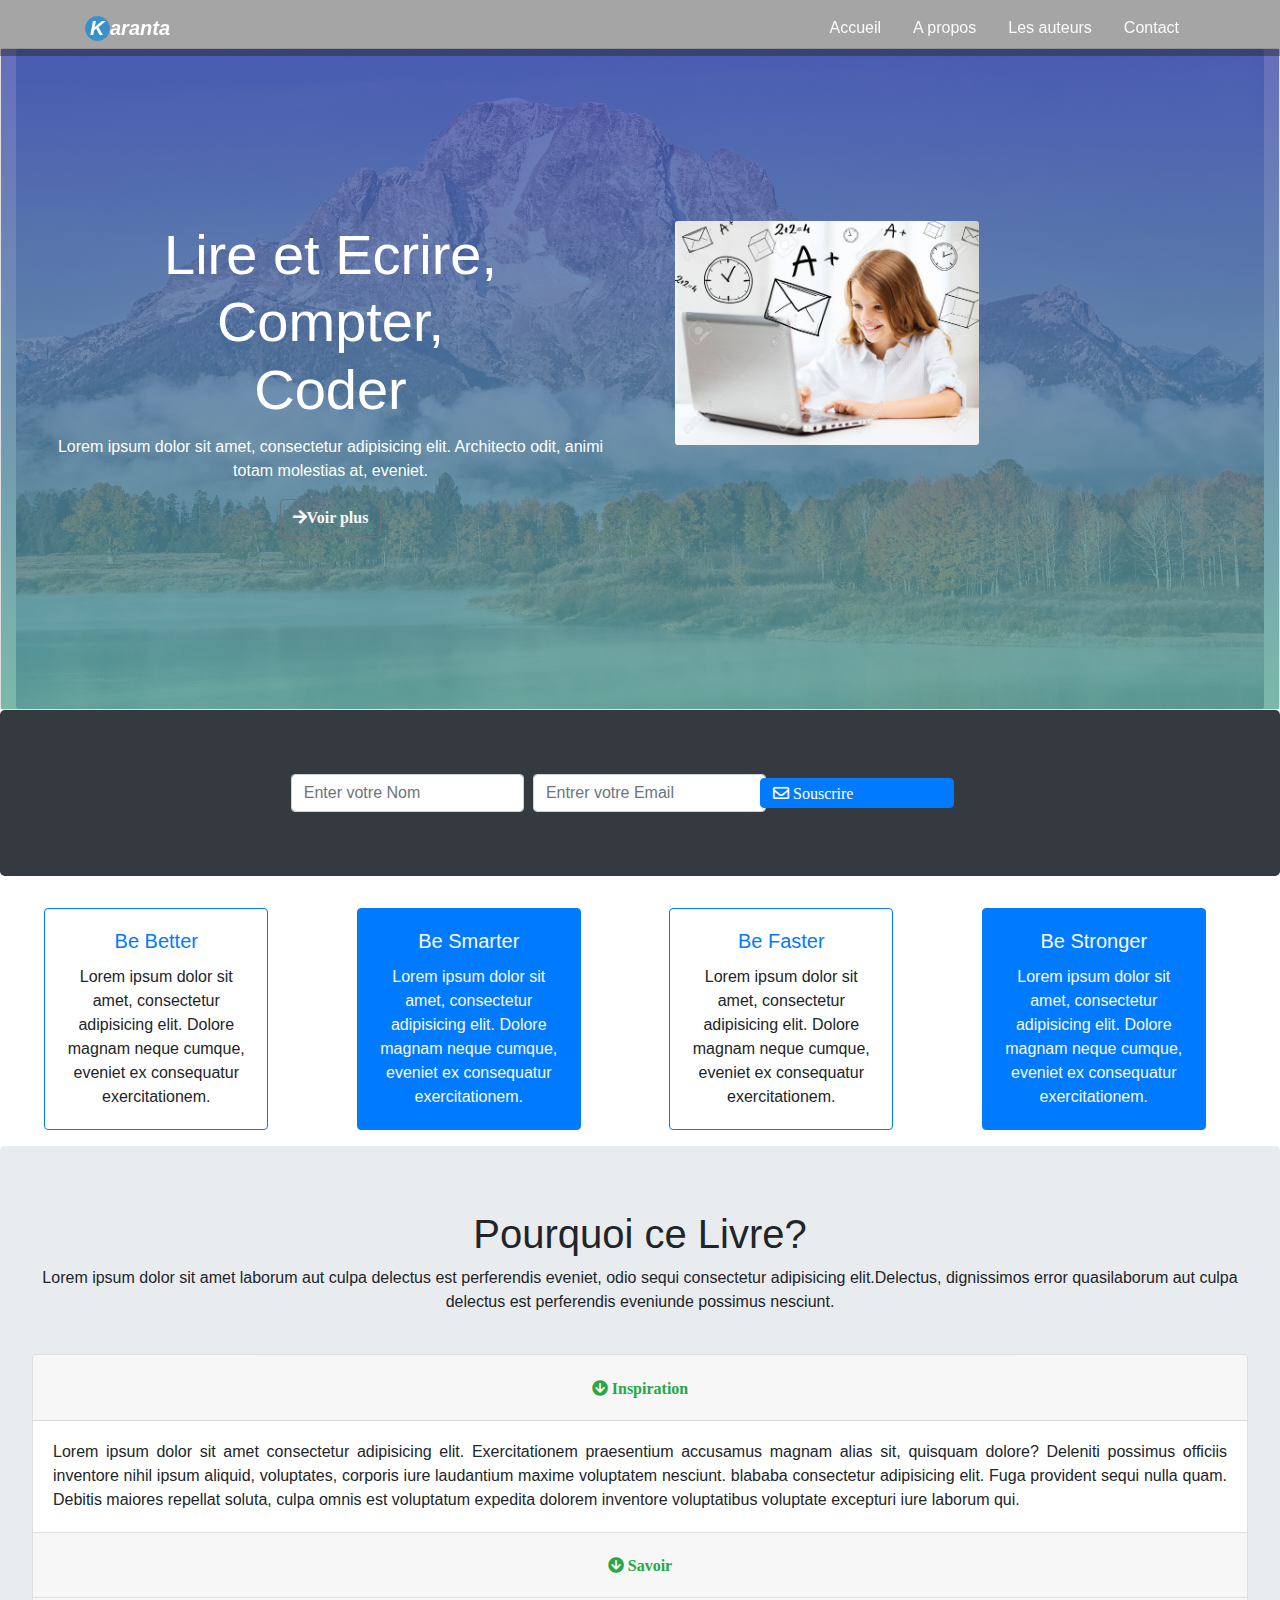
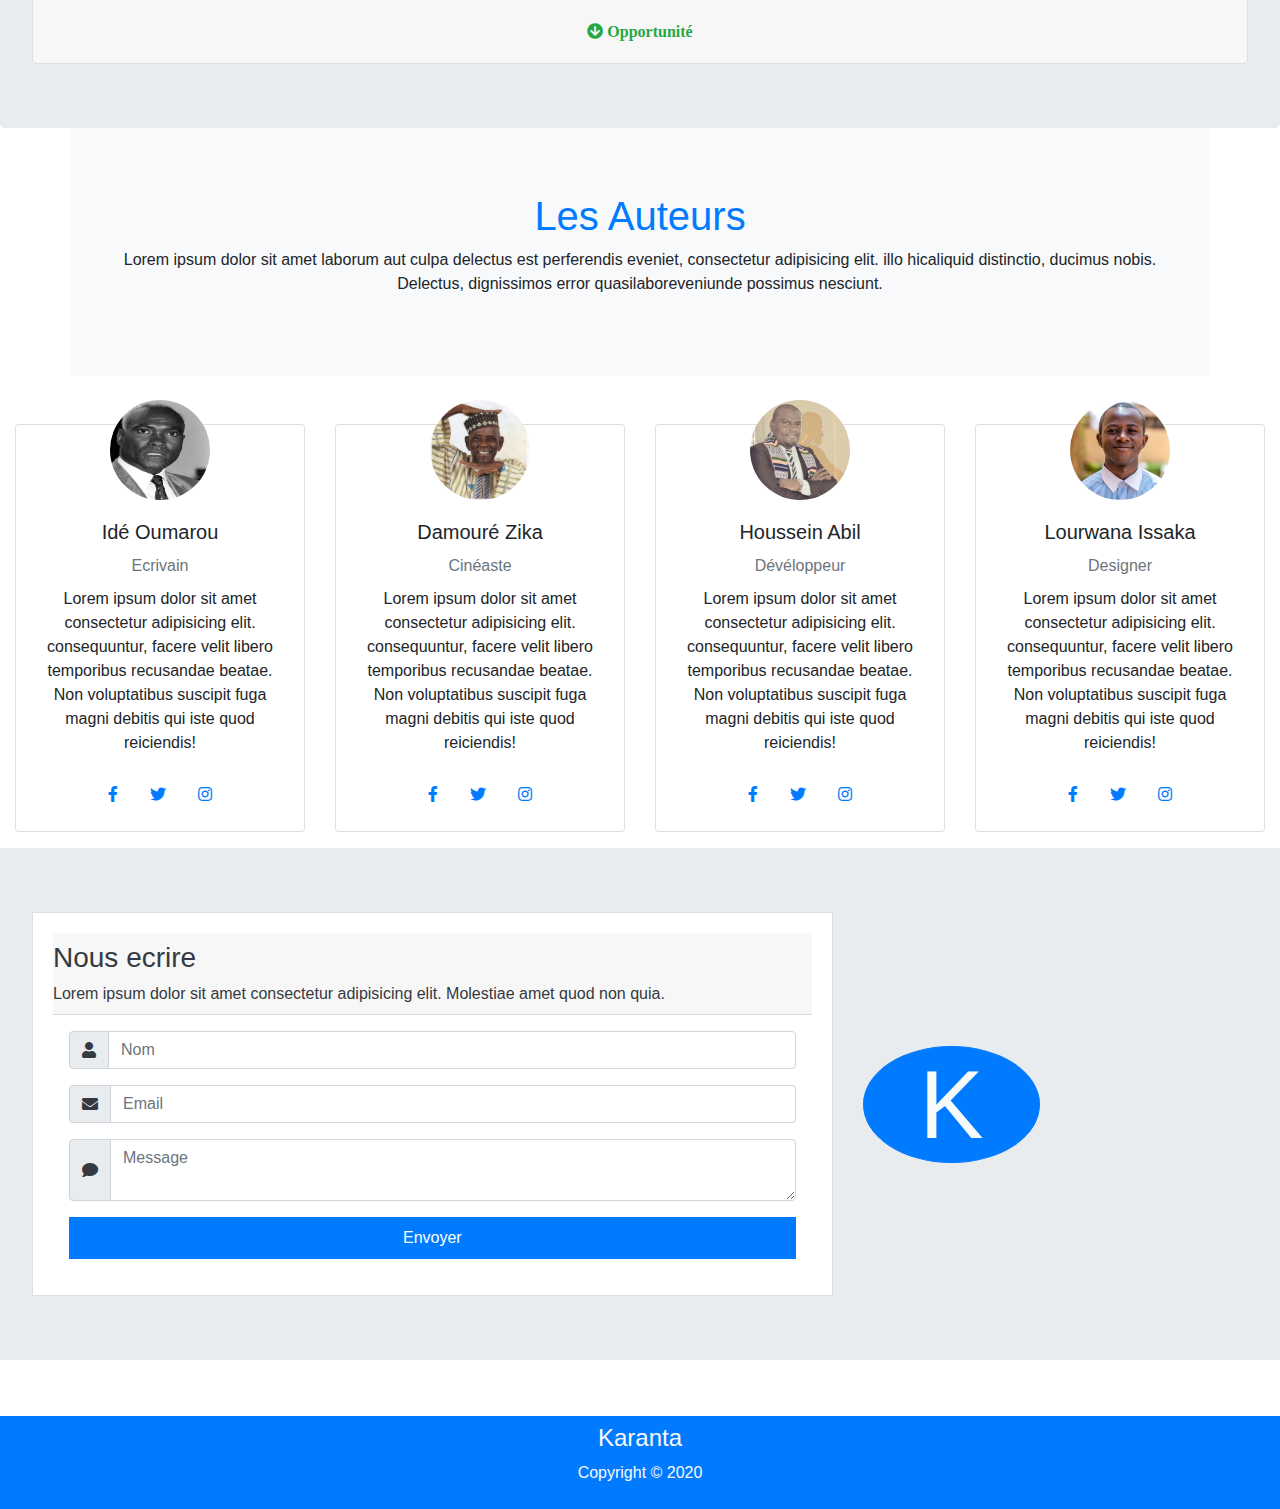
==== index.html @ 73a3a052 "page initial de karanta" ====
<!DOCTYPE html>
<html lang="fr">
<head>
    <meta charset="UTF-8">
    <meta name="viewport" content="width=device-width, initial-scale=1.0">
    <meta http-equiv="X-UA-Compatible" content="ie=edge">
    <title>Karanta</title>
    <link rel="stylesheet" href="css/bootstrap.css">
    <link rel="stylesheet" href="https://stackpath.bootstrapcdn.com/bootstrap/4.4.1/css/bootstrap.min.css"
        integrity="sha384-Vkoo8x4CGsO3+Hhxv8T/Q5PaXtkKtu6ug5TOeNV6gBiFeWPGFN9MuhOf23Q9Ifjh" crossorigin="anonymous">
    <link rel="stylesheet" href="style.css">
    <link rel="stylesheet" href="fontawesome-free-5.12.1-desktop/css/all.min.css">
</head>
<body>
    <!--barre de navigation-->
    <nav class="navbar navbar-expand-md navbar-dark fixed-top" id="barrenav" style="background-color: rgba(31, 30, 30, 0.4);">
        <div class="container overlay  text-secondary">
            <a class="navbar-brand" href="index.html"><i class="icone">K aranta</i></a>
            <button class="navbar-toggler" type="button" data-toggle="collapse" data-target="#navbarNavDropdown"
                aria-controls="navbarNavDropdown" aria-expanded="false" aria-label="Toggle navigation">
                <span class="navbar-toggler-icon"></span>
            </button>
            <div class="collapse navbar-collapse justify-content-end Secondary link" id="navbarNavDropdown">
                <ul class="nav">
                    <li class="nav-item">
                        <a class="nav-link text-light" href="index.html">Accueil</a>
                    </li>
                    <li class="nav-item">
                        <a class="nav-link text-light" href="#propos">A propos</a>
                    </li>
                    <li class="nav-item">
                        <a class="nav-link text-light" href="#auteur">Les auteurs</a>
                    </li>
                    <li class="nav-item">
                        <a class="nav-link text-light" href="#contact">Contact</a>
                    </li>
                </ul>
            </div>
        </div>
    </nav>
    </br>
    <!--contenaire de de ma page-->
    <content class="container-fluid bg-white text-align-center bg-">
        <div class="card text-white container-fluid" id="images">
                <img class="card-img images" src="image/fond-1.jpg" alt="Card image" style="max-height: 660px;">
            <div class="card-img-overlay d-flex align-content-center" style="background: linear-gradient(rgba(63, 74, 170, 0.8), rgba(91, 167, 148, 0.8)); flex-flow: row wrap;">
                    <div class="card-inverse container col-md-6 col-lg-6 col-xl-6 checknone" style="width: 21rem;">
                        <div class="card-body text-center">
                            <h5 class="card-title display-4">Lire et Ecrire,
                            </br>Compter,
                            </br>Coder
                            </h5>
                            <p class="card-text text-center">Lorem ipsum dolor sit amet, consectetur adipisicing elit. Architecto odit, animi totam molestias at, eveniet.</p>
                            <a href="#" class="btn btn-outline-secondary text-light"><i class="fa fa-arrow-right" aria-hidden="true">Voir plus</i></a>
                        </div>
                    </div>
                        <div class="container col-md-7 col-lg-6 col-xl-6" id="images">
                            <div class="card-body container ">
                                <img src="image/im-2.jpg" alt="icon" class="card-img mb-4 images" style="max-width: 19rem; max-height: 19rem;">
                            </div>
                        </div>
                    </div>
            </div>
        </div>
        
        <!--formulaire-->
        <div class="jumbotron navbar bg-dark d-flex justify-content-center col-md-12 col-lg-12 col-xl-12 col-xs-12 col-sm-12">
            <form class="form-inline">
                <div class="form-group mx-4 col-sm-12 col-md-3">
                    <label for="inputName2" class="sr-only">Name</label>
                    <input type="Name" class="form-control" id="inputName2" placeholder="Enter votre Nom">
                </div>
                <div class="form-group mx-4 col-sm-12 col-md-3">
                    <label for="inputEmail2" class="sr-only">Email</label>
                    <input type="password" class="form-control" id="inputPassword2" placeholder="Entrer votre Email">
                </div>
                <div class="form-group btn btn-primary col-sm-12 col-md-3 mx-4">
                <i class="far fa-envelope"> Souscrire</i>
                </div>
            </form>
        </div>
        <!--quatres petits boites-->
        <div class="row container justify-content-around align-content-around pb-3 col-sm-12 col-xs-12">
            <div class="card text-center border-primary" style="width: 14rem;">
                <div class="card-body">
                    <h5 class="card-title text-primary">Be Better</h5>
                    <p class="card-text">Lorem ipsum dolor sit amet, consectetur adipisicing elit. Dolore magnam neque cumque, eveniet ex consequatur exercitationem.</p>
                </div>
            </div>
    
            <div class="card bg-primary text-light text-center border-primary" style="width: 14rem;">
                <div class="card-body">
                    <h5 class="card-title">Be Smarter</h5>
                    <p class="card-text">Lorem ipsum dolor sit amet, consectetur adipisicing elit. Dolore magnam neque cumque, eveniet ex consequatur
                    exercitationem.</p>
                </div>
            </div>
        
            <div class="card text-center border-primary" style="width: 14rem;">
                <div class="card-body">
                    <h5 class="card-title text-primary">Be Faster</h5>
                    <p class="card-text">Lorem ipsum dolor sit amet, consectetur adipisicing elit. Dolore magnam neque cumque, eveniet ex consequatur
                    exercitationem.</p>
                </div>
            </div>

            <div class="card bg-primary text-light text-center border-primary" style="width: 14rem;">
                <div class="card-body">
                    <h5 class="card-title">Be Stronger</h5>
                    <p class="card-text">Lorem ipsum dolor sit amet, consectetur adipisicing elit. Dolore magnam neque cumque, eveniet ex consequatur
                    exercitationem.</p>
                </div>
            </div>
            </div>
            <!--Pourquoi ce livre-->
            <div id="propos" class="jumbotron bg-secondary-light mb-0 text-center">
                <h1 class="display-5">Pourquoi ce Livre? </h1>
                <p class="text-align-center">Lorem ipsum dolor sit amet laborum aut culpa delectus est perferendis eveniet, odio sequi
                    consectetur adipisicing elit.Delectus, dignissimos error quasilaborum aut culpa delectus est perferendis
                    eveniunde possimus nesciunt.</p>
                </br>
                <div class="accordion" id="accordionExample">
                    <div class="card">
                        <div class="card-header" id="headingOne">
                            <h2 class="mb-0">
                                <button class="btn btn-link text-success" type="button" data-toggle="collapse" data-target="#collapseOne"
                                    aria-expanded="true" aria-controls="collapseOne">
                                    <i class="fas fa-arrow-circle-down"> Inspiration</i>
                                </button>
                            </h2>
                        </div>
                
                        <div id="collapseOne" class="collapse show" aria-labelledby="headingOne" data-parent="#accordionExample">
                            <div class="card-body text-justify">
                                Lorem ipsum dolor sit amet consectetur adipisicing elit. Exercitationem praesentium accusamus magnam alias sit, quisquam
                                dolore? Deleniti possimus officiis inventore nihil ipsum aliquid, voluptates, corporis iure laudantium maxime voluptatem
                                nesciunt.
                                blababa consectetur adipisicing elit. Fuga provident sequi nulla quam. Debitis maiores repellat soluta, culpa omnis est
                                voluptatum expedita dolorem inventore voluptatibus voluptate excepturi iure laborum qui.
                            </div>
                        </div>
                    </div>
                    <div class="card">
                        <div class="card-header" id="headingTwo">
                            <h2 class="mb-0">
                                <button class="btn btn-link collapsed text-success" type="button" data-toggle="collapse" data-target="#collapseTwo"
                                    aria-expanded="false" aria-controls="collapseTwo">
                                    <i class="fas fa-arrow-circle-down"> Savoir</i>
                                </button>
                            </h2>
                        </div>
                        <div id="collapseTwo" class="collapse" aria-labelledby="headingTwo" data-parent="#accordionExample">
                            <div class="card-body text-justify">
                                Lorem ipsum dolor sit amet consectetur adipisicing elit. Exercitationem praesentium accusamus magnam alias sit, quisquam
                                dolore? Deleniti possimus officiis inventore nihil ipsum aliquid, voluptates, corporis iure laudantium maxime voluptatem
                                nesciunt.
                                blababa consectetur adipisicing elit. Fuga provident sequi nulla quam. Debitis maiores repellat soluta, culpa omnis est
                                voluptatum expedita dolorem inventore voluptatibus voluptate excepturi iure laborum qui.                        
                            </div>
                        </div>
                    </div>
                    <div class="card">
                        <div class="card-header" id="headingThree">
                            <h2 class="mb-0">
                                <button class="btn btn-link collapsed text-success" type="button" data-toggle="collapse" data-target="#collapseThree"
                                    aria-expanded="false" aria-controls="collapseThree">
                                    <i class="fas fa-arrow-circle-down"> Opportunité</i>
                                </button>
                            </h2>
                        </div>
                        <div id="collapseThree" class="collapse" aria-labelledby="headingThree" data-parent="#accordionExample">
                            <div class="card-body text-justify">
                                Lorem ipsum dolor sit amet consectetur adipisicing elit. Exercitationem praesentium accusamus magnam alias sit, quisquam
                                dolore? Deleniti possimus officiis inventore nihil ipsum aliquid, voluptates, corporis iure laudantium maxime voluptatem
                                nesciunt.
                                blababa consectetur adipisicing elit. Fuga provident sequi nulla quam. Debitis maiores repellat soluta, culpa omnis est
                                voluptatum expedita dolorem inventore voluptatibus voluptate excepturi iure laborum qui.
                            </div>
                        </div>
                    </div>
                </div>
            </div>
            <!--les Auteurs-->
                <div id="auteur" class="jumbotron bg-light m-O text-center container">
                        <h1 class="display-5 text-primary">Les Auteurs</h1>
                        <p class="text-align-center">Lorem ipsum dolor sit amet laborum aut culpa delectus est perferendis eveniet, 
                        consectetur adipisicing elit. illo hicaliquid distinctio, ducimus nobis. Delectus, dignissimos error
                        quasilaboreveniunde possimus nesciunt.</p>
                </div>
            <div class="container col-sm-12 col-xs-12 col-md-12">
                <div class="card-deck align-content-center justify-content-around mt-5">
                    <div class="card align-items-center">
                            <img src="image/Ide-Oumarou-OUA-Niger.jpg" class="card-img-top rounded-circle photo" alt="">
                        <div class="card-body text-center">
                            <h5 class="card-title">Idé Oumarou</h5>
                            <h6 class="card-title text-muted">Ecrivain</h6>
                            <p class="card-text">Lorem ipsum dolor sit amet consectetur adipisicing elit. 
                                consequuntur, facere velit libero temporibus recusandae beatae. 
                                Non voluptatibus suscipit fuga magni debitis qui iste quod reiciendis!</p>
                        </div>
                        <p class="footer row">
                            <a href="www.facebook.com" class="nav-link"><i class="fab fa-facebook-f"></i></a>
                            <a href="www.twitter.com" class="nav-link"><i class="fab fa-twitter"></i></a>
                            <a href="www.instagram.com" class="nav-link"><i class="fab fa-instagram"></i></a>
                        </p>
                    </div>
                    <div class="card align-items-center">
                            <img src="image/damoure1.jpg" class="card-img-top rounded-circle photo" alt="">
                        <div class="card-body text-center">
                            <h5 class="card-title">Damouré Zika</h5>
                            <h6 class="card-title text-muted">Cinéaste</h6>
                            <p class="card-text">Lorem ipsum dolor sit amet consectetur adipisicing elit.
                            consequuntur, facere velit libero temporibus recusandae beatae.
                            Non voluptatibus suscipit fuga magni debitis qui iste quod reiciendis!</p>
                        </div>
                        <p class="footer row">
                            <a href="www.facebook.com" class="nav-link"><i class="fab fa-facebook-f"></i></a>
                            <a href="www.twitter.com" class="nav-link"><i class="fab fa-twitter"></i></a>
                            <a href="www.instagram.com" class="nav-link"><i class="fab fa-instagram"></i></a>
                        </p>
                    </div>
                    <div class="card align-items-center">
                            <img src="image/abil.jpg" class="card-img-top rounded-circle photo" alt="">
                        <div class="card-body text-center">
                            <h5 class="card-title">Houssein Abil</h5>
                            <h6 class="card-title text-muted">Dévéloppeur</h6>
                            <p class="card-text">Lorem ipsum dolor sit amet consectetur adipisicing elit.
                            consequuntur, facere velit libero temporibus recusandae beatae.
                            Non voluptatibus suscipit fuga magni debitis qui iste quod reiciendis!</p>
                        </div>
                        <p class="footer row">
                            <a href="www.facebook.com" class="nav-link"><i class="fab fa-facebook-f"></i></a> 
                            <a href="www.twitter.com" class="nav-link"><i class="fab fa-twitter"></i></a>
                            <a href="www.instagram.com" class="nav-link"><i class="fab fa-instagram"></i></a>
                        </p>
                    </div>
                    <div class="card align-items-center">
                            <img src="image/lourwan.jpeg" class="card-img-top rounded-circle photo" alt="">
                        <div class="card-body text-center">
                            <h5 class="card-title">Lourwana Issaka</h5>
                            <h6 class="card-title text-muted">Designer</h6>
                            <p class="card-text">Lorem ipsum dolor sit amet consectetur adipisicing elit.
                            consequuntur, facere velit libero temporibus recusandae beatae.
                            Non voluptatibus suscipit fuga magni debitis qui iste quod reiciendis!</p>
                        </div>
                        <p class="footer row">
                            <a href="www.facebook.com" class="nav-link"><i class="fab fa-facebook-f"></i></a>
                            <a href="www.twitter.com" class="nav-link"><i class="fab fa-twitter"></i></a>
                            <a href="www.instagram.com" class="nav-link"><i class="fab fa-instagram"></i></a>
                        </p>
                    </div>
                 </div>
            </div>
            <!--Nous Contacter-->
        <div id="contact" class="jumbotron row mt-3 align-content-center">
            <form action="mail.php" method="post" class="col-xs-12 col-sm-12 col-md-8 col-lg-8 col-xl-8" >
                <div class="card card-body border-none rounded-0 container">
                    <div class="card-header p-0">
                        <div class=" text-dark text-left py-2">
                            <h3>Nous ecrire</h3>
                            <p class="m-0">Lorem ipsum dolor sit amet consectetur adipisicing elit. Molestiae amet quod non quia.</p>
                        </div>
                    </div>
                    <div class="card-body p-3">
            
                        <!--Body-->
                        <div class="form-group">
                            <div class="input-group mb-2">
                                <div class="input-group-prepend">
                                    <div class="input-group-text"><i class="fa fa-user text-dark"></i></div>
                                </div>
                                <input type="text" class="form-control" id="nombre" name="nombre" placeholder="Nom"
                                    required>
                            </div>
                        </div>
                        <div class="form-group">
                            <div class="input-group mb-2">
                                <div class="input-group-prepend">
                                    <div class="input-group-text"><i class="fa fa-envelope text-dark"></i></div>
                                </div>
                                <input type="email" class="form-control" id="nombre" name="email" placeholder="Email"
                                    required>
                            </div>
                        </div>
            
                        <div class="form-group">
                            <div class="input-group mb-2">
                                <div class="input-group-prepend">
                                    <div class="input-group-text"><i class="fa fa-comment text-dark"></i></div>
                                </div>
                                <textarea class="form-control" placeholder="Message" required></textarea>
                            </div>
                        </div>
            
                        <div class="text-center">
                            <input type="submit" value="Envoyer" class="btn btn-primary btn-block rounded-0 py-2">
                        </div>
                    </div>
            
                </div>
            </form>
            <!--icone K-->
            <div class="card-img text-center py-1  col-xs-12 col-sm-12 col-md-2 col-lg-2 col-xl-2 div-k">
                <h1 class="display-1 text-light bg-primary k">K</h1>
            </div>
        </div>           
    </content>
    <footer class="container-fluid bg-primary text-center text-light py-2">
        <div class="container">
            <h4>Karanta</h4>
            <p>Copyright © 2020</p>
        </div>
    </footer>
    
    <!--script jquery-->
    <script src="https://code.jquery.com/jquery-3.4.1.slim.min.js"
        integrity="sha384-J6qa4849blE2+poT4WnyKhv5vZF5SrPo0iEjwBvKU7imGFAV0wwj1yYfoRSJoZ+n"
        crossorigin="anonymous"></script>
    <script src="https://cdn.jsdelivr.net/npm/popper.js@1.16.0/dist/umd/popper.min.js"
        integrity="sha384-Q6E9RHvbIyZFJoft+2mJbHaEWldlvI9IOYy5n3zV9zzTtmI3UksdQRVvoxMfooAo"
        crossorigin="anonymous"></script>
    <script src="https://stackpath.bootstrapcdn.com/bootstrap/4.4.1/js/bootstrap.min.js"
        integrity="sha384-wfSDF2E50Y2D1uUdj0O3uMBJnjuUD4Ih7YwaYd1iqfktj0Uod8GCExl3Og8ifwB6"
        crossorigin="anonymous"></script>
</body>
</html>
---- style.css ----
@font-face { font-family: awesome;
    src: url("https://cdnjs.cloudflare.com/ajax/libs/font-awesome/5.12.1/js/all.min.js");
}
/*css pages connaissances*/
#section-1{
    display: flex;
    flex-direction: row;
    flex-wrap: wrap;
}
.icons{
    height: 30px;
    width: 27px;
    margin: 2px;
}
.icones{
    display: flex;
    border: solid 1px;
    border-radius: 2px;
    max-height: 70px;
    max-width: 40px;
    background-color: #fff;
    text-align: center;
    justify-items: center;
    padding: 3px;
    margin-left: 5px;

}

@media all and (max-width:950px) { 
    .checknone{
    display: none;
}
.images{
    min-height: 300px;
}
#images{
    height: 360px;
    padding: 25px;
    margin-top: 5px;
    padding-left: 30px;
}
.inpute{
    max-width: 98%;
}
.div-k{
    display: none;
}
}
.photo{
    position: static;
    max-height: 100px;
    max-width: 100px;
    margin-top: -25px;
}
.k{
    border: solid 1px #007bff;
    border-radius: 100%;
    margin-top: 130px;
}
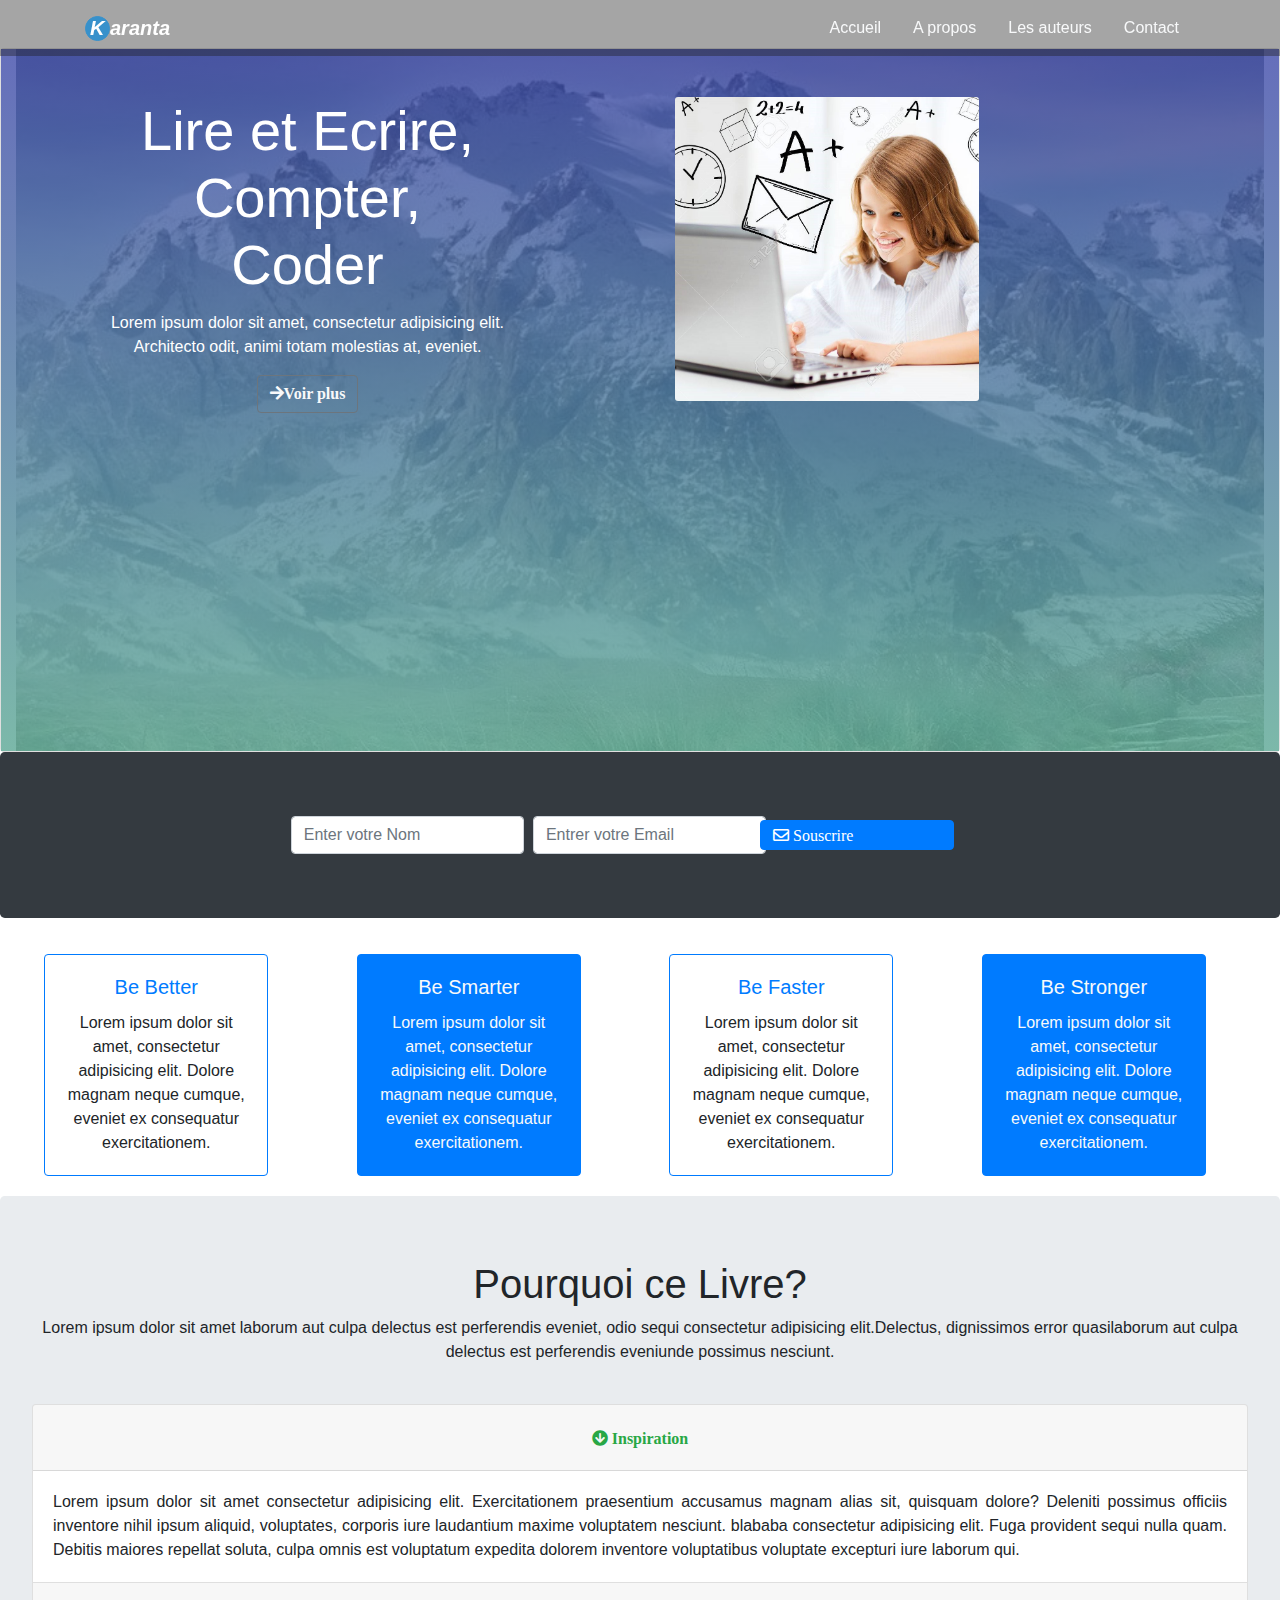
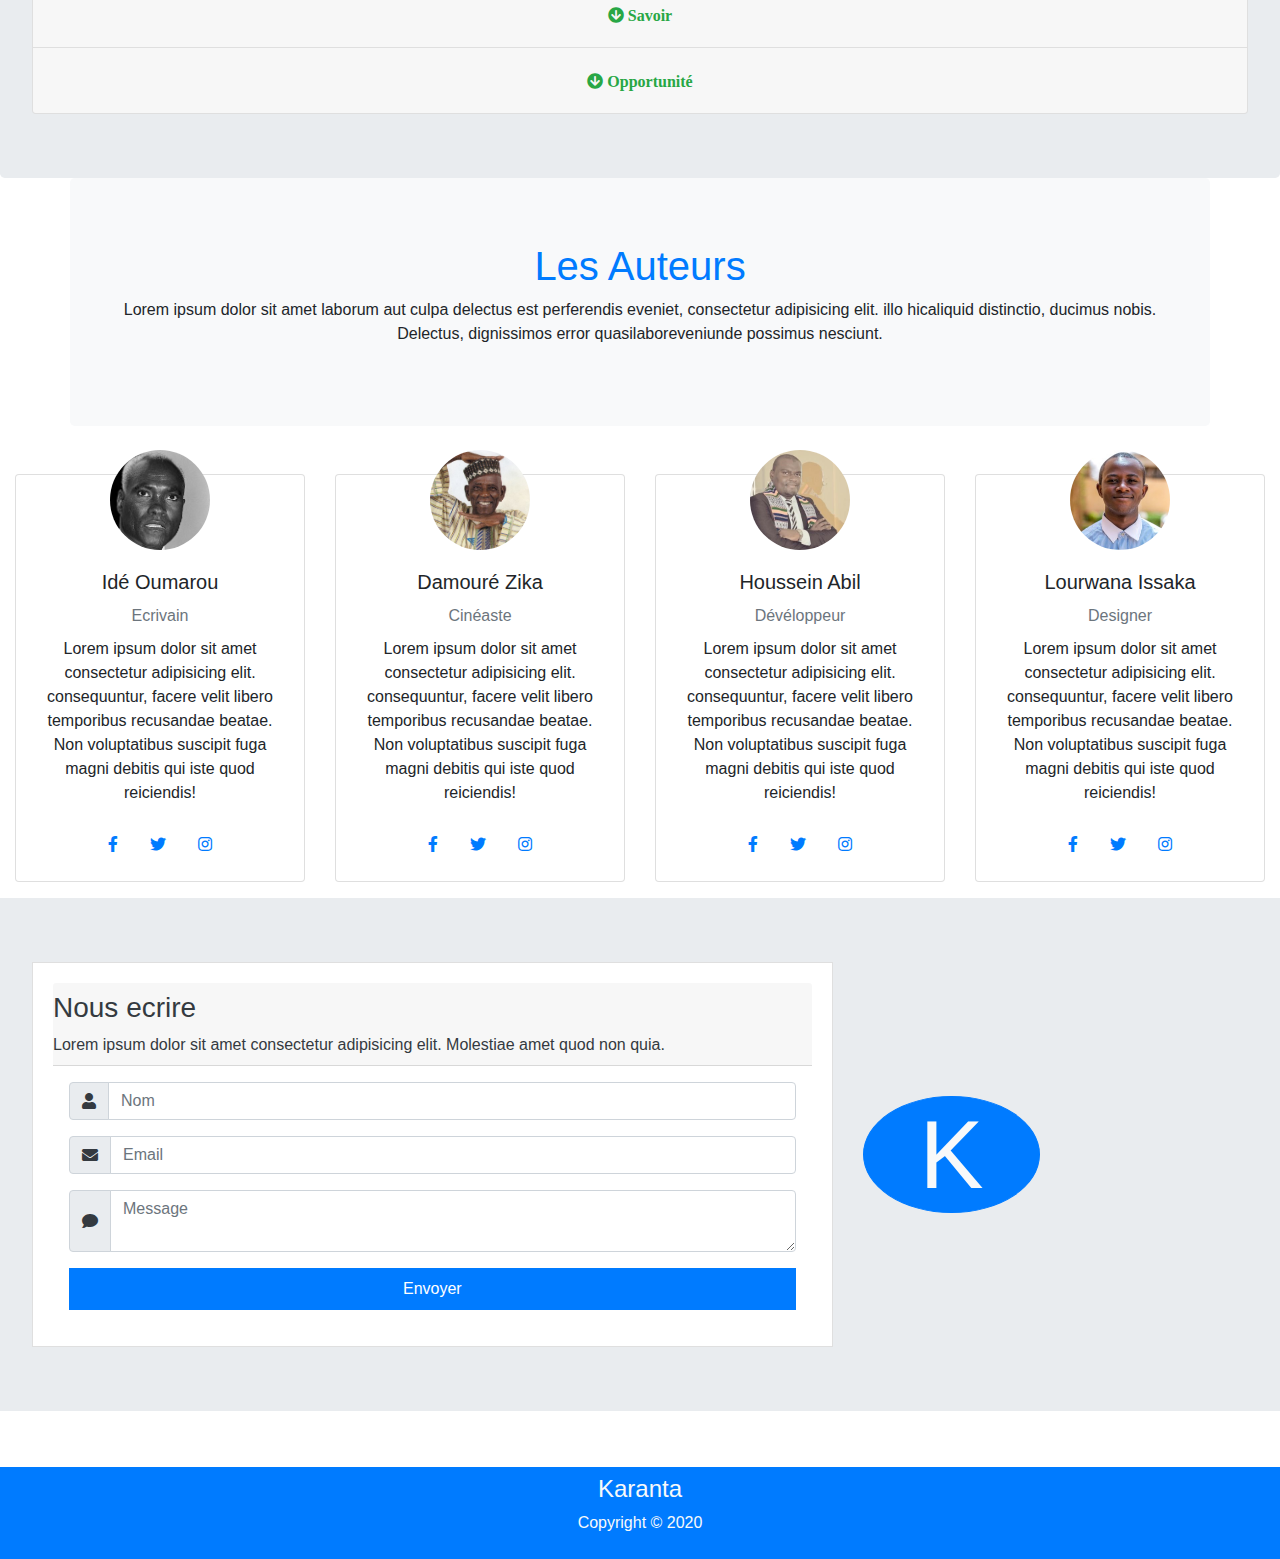
==== commit 11d722b6: "travail final" ====
--- a/index.html
+++ b/index.html
@@ -39,13 +39,14 @@
         </div>
     </nav>
     </br>
-    <!--contenaire de de ma page-->
-    <content class="container-fluid bg-white text-align-center bg-">
-        <div class="card text-white container-fluid" id="images">
-                <img class="card-img images" src="image/fond-1.jpg" alt="Card image" style="max-height: 660px;">
-            <div class="card-img-overlay d-flex align-content-center" style="background: linear-gradient(rgba(63, 74, 170, 0.8), rgba(91, 167, 148, 0.8)); flex-flow: row wrap;">
-                    <div class="card-inverse container col-md-6 col-lg-6 col-xl-6 checknone" style="width: 21rem;">
-                        <div class="card-body text-center">
+    <!--overlay-->
+    <content class="container-fluid bg-white text-align-center">
+        <div class="card text-white container-fluid  boite-voile">
+                <img class="bg m-0 card-fluid image-voile" src="image/fond2.jpg" alt="image">
+            <div class="card-img-overlay container-fluid boite-voile" style="background: linear-gradient(rgba(63, 74, 170, 0.8), rgba(91, 167, 148, 0.8)); flex-flow: row wrap;">
+                <div class="container justify-content-around">     
+                    <div class="card-desk row card-inverse ">
+                        <div class="card-body text-center col-md-5 col-lg-5 col-xl-5 my-2 checknone" style="width: 21rem;">
                             <h5 class="card-title display-4">Lire et Ecrire,
                             </br>Compter,
                             </br>Coder
@@ -53,13 +54,13 @@
                             <p class="card-text text-center">Lorem ipsum dolor sit amet, consectetur adipisicing elit. Architecto odit, animi totam molestias at, eveniet.</p>
                             <a href="#" class="btn btn-outline-secondary text-light"><i class="fa fa-arrow-right" aria-hidden="true">Voir plus</i></a>
                         </div>
-                    </div>
-                        <div class="container col-md-7 col-lg-6 col-xl-6" id="images">
+                        <div class="container col-md-5 col-lg-5 col-xl-5 my-2">
                             <div class="card-body container ">
-                                <img src="image/im-2.jpg" alt="icon" class="card-img mb-4 images" style="max-width: 19rem; max-height: 19rem;">
-                            </div>
-                        </div>
-                    </div>
+                                <img src="image/im-2.jpg" alt="icon" class="card-img mb-4 image1" style="max-width: 19rem; max-height: 19rem;">
+                            </div>
+                        </div>
+                    </div>
+                </div>
             </div>
         </div>
         
@@ -67,11 +68,11 @@
         <div class="jumbotron navbar bg-dark d-flex justify-content-center col-md-12 col-lg-12 col-xl-12 col-xs-12 col-sm-12">
             <form class="form-inline">
                 <div class="form-group mx-4 col-sm-12 col-md-3">
-                    <label for="inputName2" class="sr-only">Name</label>
+                    
                     <input type="Name" class="form-control" id="inputName2" placeholder="Enter votre Nom">
                 </div>
                 <div class="form-group mx-4 col-sm-12 col-md-3">
-                    <label for="inputEmail2" class="sr-only">Email</label>
+                   
                     <input type="password" class="form-control" id="inputPassword2" placeholder="Entrer votre Email">
                 </div>
                 <div class="form-group btn btn-primary col-sm-12 col-md-3 mx-4">
@@ -81,14 +82,14 @@
         </div>
         <!--quatres petits boites-->
         <div class="row container justify-content-around align-content-around pb-3 col-sm-12 col-xs-12">
-            <div class="card text-center border-primary" style="width: 14rem;">
+            <div class="card text-center border-primary m-1" style="width: 14rem;">
                 <div class="card-body">
                     <h5 class="card-title text-primary">Be Better</h5>
                     <p class="card-text">Lorem ipsum dolor sit amet, consectetur adipisicing elit. Dolore magnam neque cumque, eveniet ex consequatur exercitationem.</p>
                 </div>
             </div>
     
-            <div class="card bg-primary text-light text-center border-primary" style="width: 14rem;">
+            <div class="card bg-primary text-light text-center border-primary m-1" style="width: 14rem;">
                 <div class="card-body">
                     <h5 class="card-title">Be Smarter</h5>
                     <p class="card-text">Lorem ipsum dolor sit amet, consectetur adipisicing elit. Dolore magnam neque cumque, eveniet ex consequatur
@@ -96,7 +97,7 @@
                 </div>
             </div>
         
-            <div class="card text-center border-primary" style="width: 14rem;">
+            <div class="card text-center border-primary m-1" style="width: 14rem;">
                 <div class="card-body">
                     <h5 class="card-title text-primary">Be Faster</h5>
                     <p class="card-text">Lorem ipsum dolor sit amet, consectetur adipisicing elit. Dolore magnam neque cumque, eveniet ex consequatur
@@ -104,7 +105,7 @@
                 </div>
             </div>
 
-            <div class="card bg-primary text-light text-center border-primary" style="width: 14rem;">
+            <div class="card bg-primary text-light text-center border-primary m-1" style="width: 14rem;">
                 <div class="card-body">
                     <h5 class="card-title">Be Stronger</h5>
                     <p class="card-text">Lorem ipsum dolor sit amet, consectetur adipisicing elit. Dolore magnam neque cumque, eveniet ex consequatur
@@ -189,7 +190,7 @@
                 </div>
             <div class="container col-sm-12 col-xs-12 col-md-12">
                 <div class="card-deck align-content-center justify-content-around mt-5">
-                    <div class="card align-items-center">
+                    <div class="card align-items-center effet-hover">
                             <img src="image/Ide-Oumarou-OUA-Niger.jpg" class="card-img-top rounded-circle photo" alt="">
                         <div class="card-body text-center">
                             <h5 class="card-title">Idé Oumarou</h5>
@@ -204,7 +205,7 @@
                             <a href="www.instagram.com" class="nav-link"><i class="fab fa-instagram"></i></a>
                         </p>
                     </div>
-                    <div class="card align-items-center">
+                    <div class="card align-items-center effet-hover">
                             <img src="image/damoure1.jpg" class="card-img-top rounded-circle photo" alt="">
                         <div class="card-body text-center">
                             <h5 class="card-title">Damouré Zika</h5>
@@ -219,7 +220,7 @@
                             <a href="www.instagram.com" class="nav-link"><i class="fab fa-instagram"></i></a>
                         </p>
                     </div>
-                    <div class="card align-items-center">
+                    <div class="card align-items-center effet-hover">
                             <img src="image/abil.jpg" class="card-img-top rounded-circle photo" alt="">
                         <div class="card-body text-center">
                             <h5 class="card-title">Houssein Abil</h5>
@@ -234,7 +235,7 @@
                             <a href="www.instagram.com" class="nav-link"><i class="fab fa-instagram"></i></a>
                         </p>
                     </div>
-                    <div class="card align-items-center">
+                    <div class="card align-items-center effet-hover">
                             <img src="image/lourwan.jpeg" class="card-img-top rounded-circle photo" alt="">
                         <div class="card-body text-center">
                             <h5 class="card-title">Lourwana Issaka</h5>
--- a/style.css
+++ b/style.css
@@ -1,43 +1,27 @@
 @font-face { font-family: awesome;
     src: url("https://cdnjs.cloudflare.com/ajax/libs/font-awesome/5.12.1/js/all.min.js");
 }
-/*css pages connaissances*/
-#section-1{
-    display: flex;
-    flex-direction: row;
-    flex-wrap: wrap;
-}
-.icons{
-    height: 30px;
-    width: 27px;
-    margin: 2px;
-}
-.icones{
-    display: flex;
-    border: solid 1px;
-    border-radius: 2px;
-    max-height: 70px;
-    max-width: 40px;
-    background-color: #fff;
-    text-align: center;
-    justify-items: center;
-    padding: 3px;
-    margin-left: 5px;
 
+.effet-hover:hover{ 
+        transform: scale(1.1);
+        transition: transform .3s ease-in-out;
+        background-color: #92c4fa;
+        color: #fff;
 }
 
-@media all and (max-width:950px) { 
+@media all and (max-width:760px) { 
     .checknone{
     display: none;
 }
-.images{
-    min-height: 300px;
+.image1{
+    max-height: 320px;
 }
-#images{
-    height: 360px;
-    padding: 25px;
-    margin-top: 5px;
-    padding-left: 30px;
+.boite-voile{
+   height: 290px;
+   width: auto;
+}
+.image-voile{
+    height: 288px;
 }
 .inpute{
     max-width: 98%;
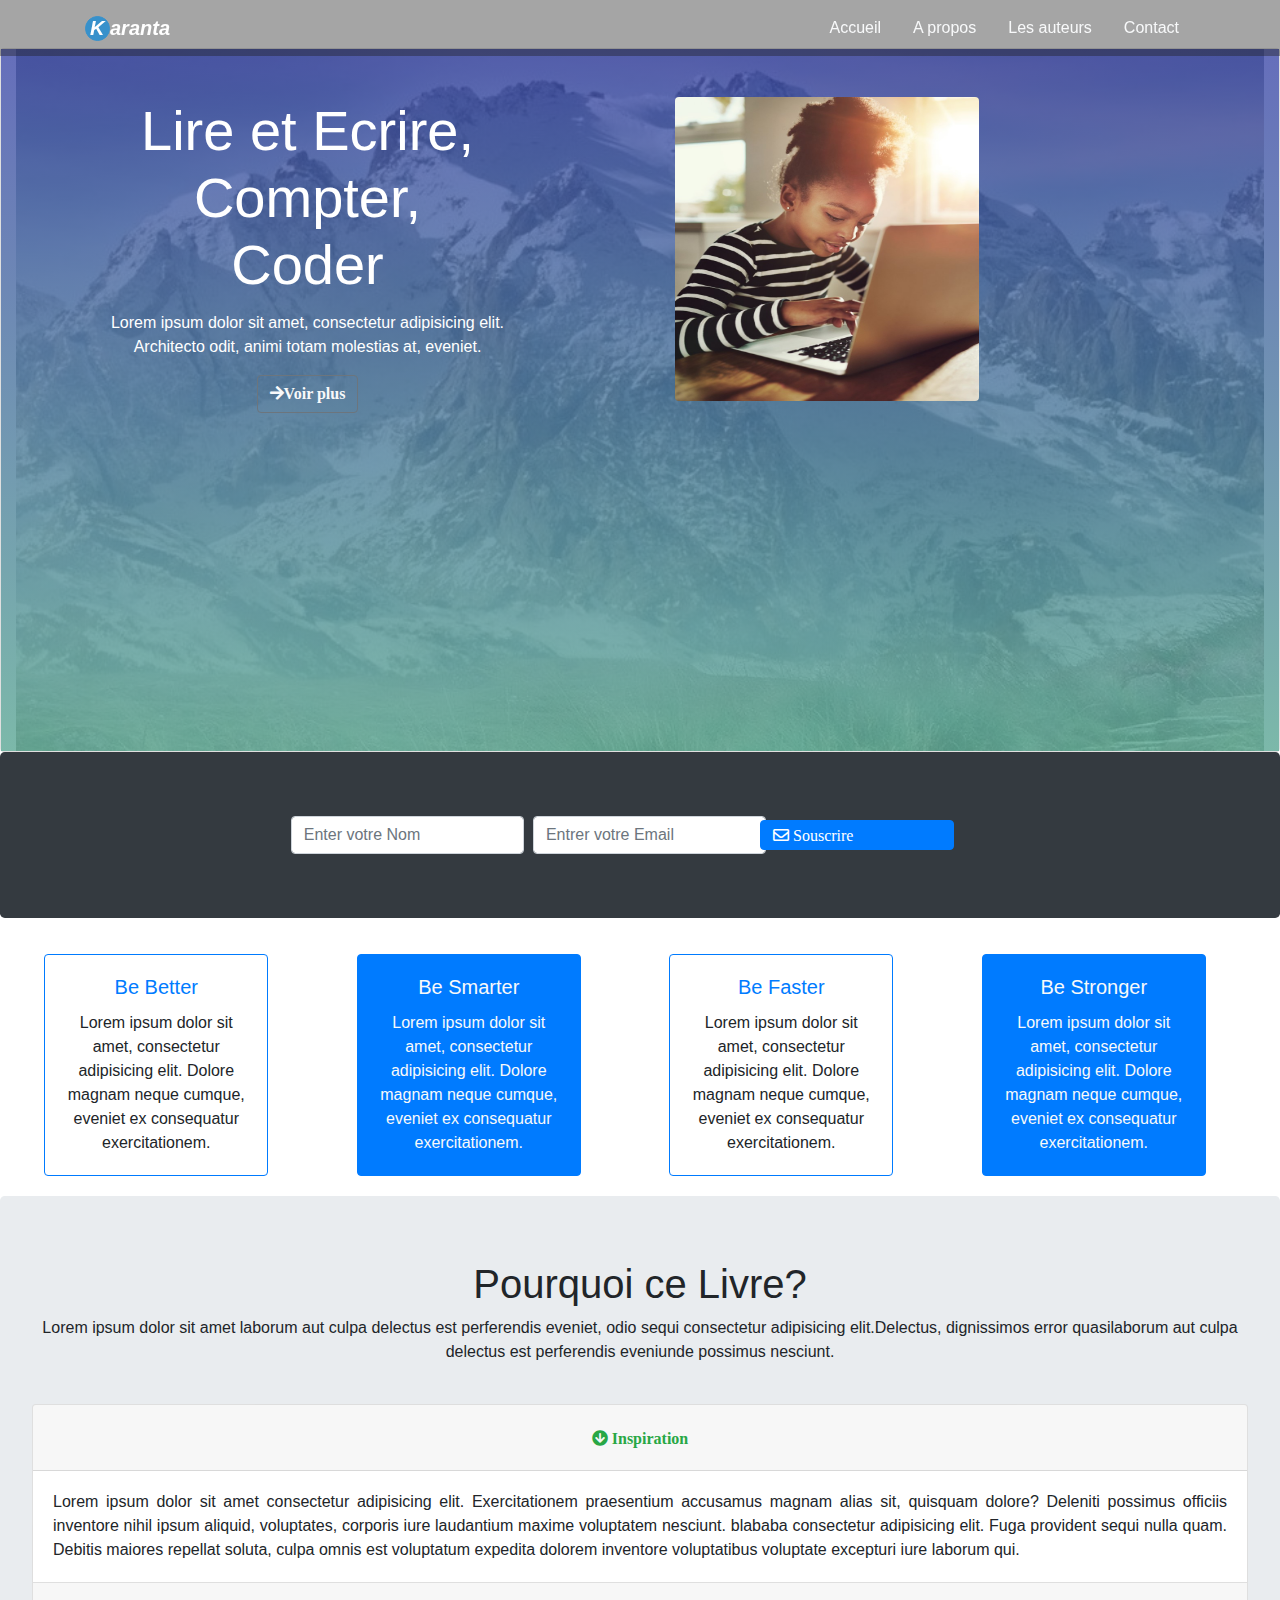
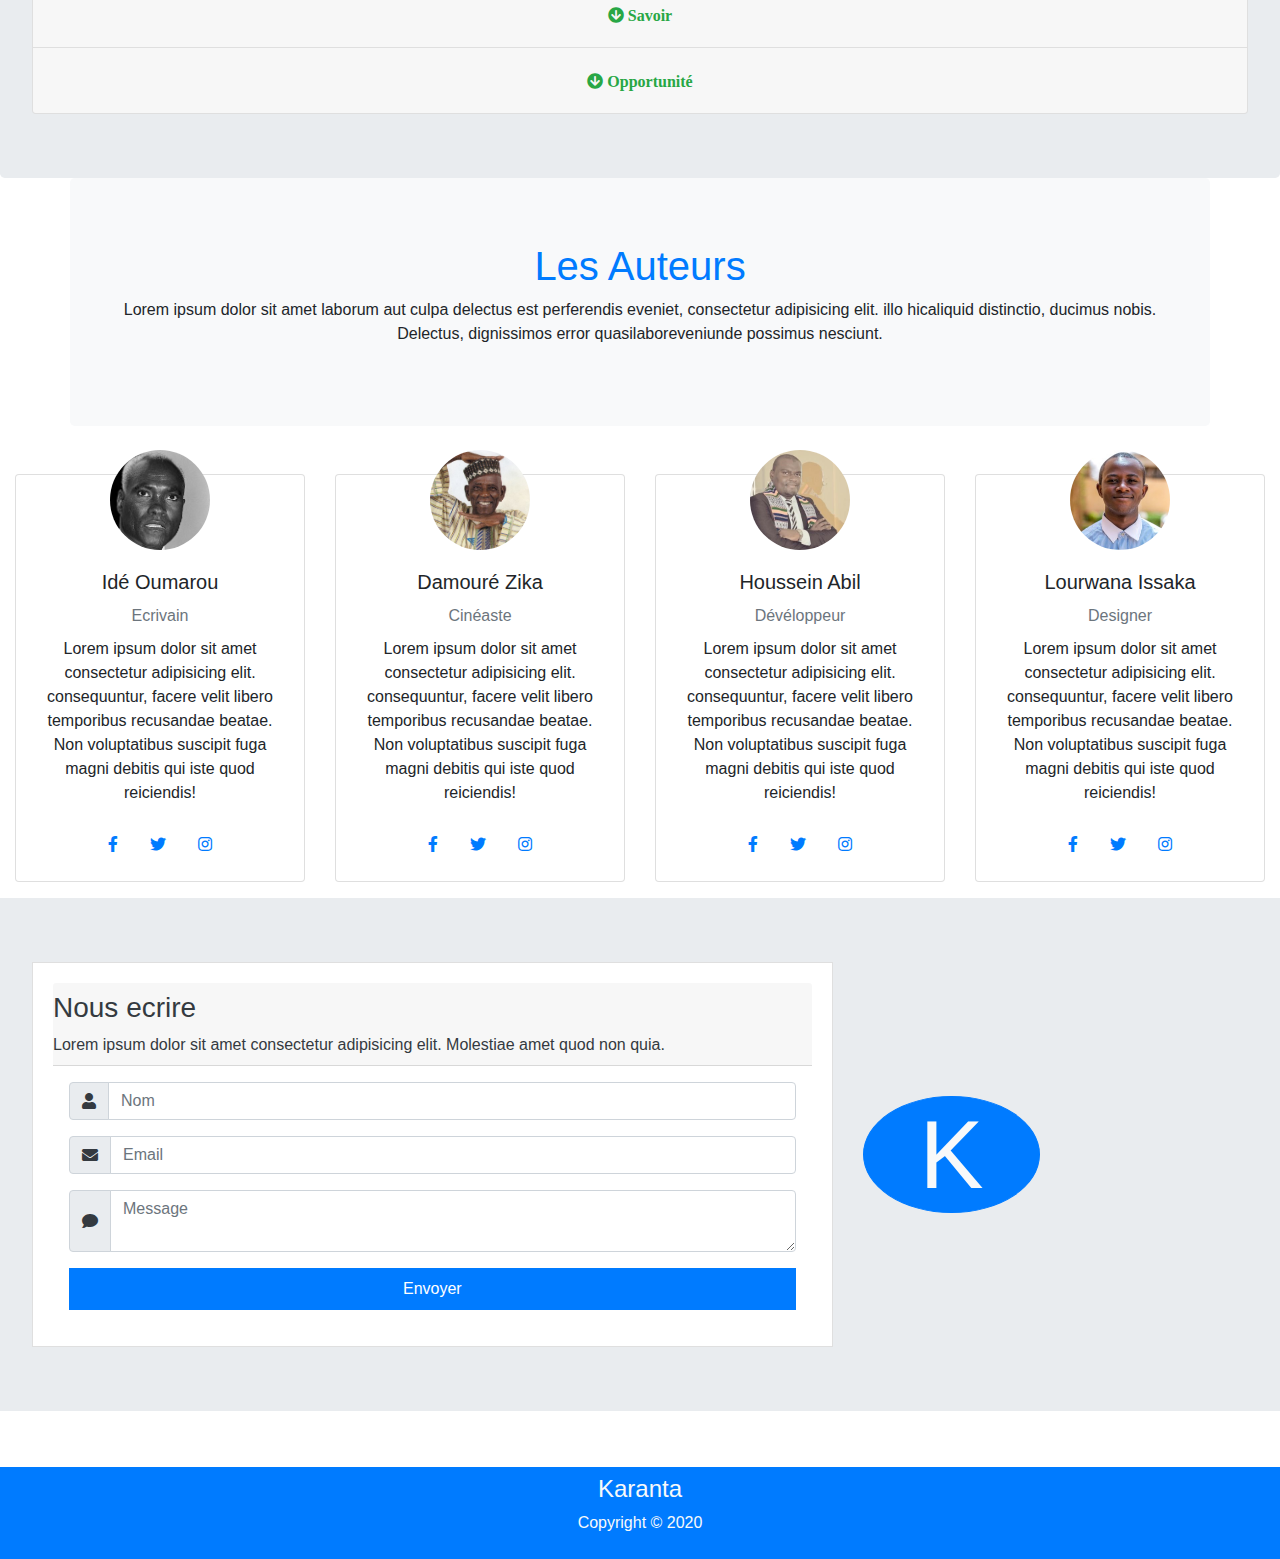
==== commit 0b876404: "fin de site karanta" ====
--- a/index.html
+++ b/index.html
@@ -56,7 +56,7 @@
                         </div>
                         <div class="container col-md-5 col-lg-5 col-xl-5 my-2">
                             <div class="card-body container ">
-                                <img src="image/im-2.jpg" alt="icon" class="card-img mb-4 image1" style="max-width: 19rem; max-height: 19rem;">
+                                <img src="image/karanta1.jpg" alt="icon" class="card-img mb-4 image1 rounded" style="max-width: 19rem; max-height: 19rem;">
                             </div>
                         </div>
                     </div>
